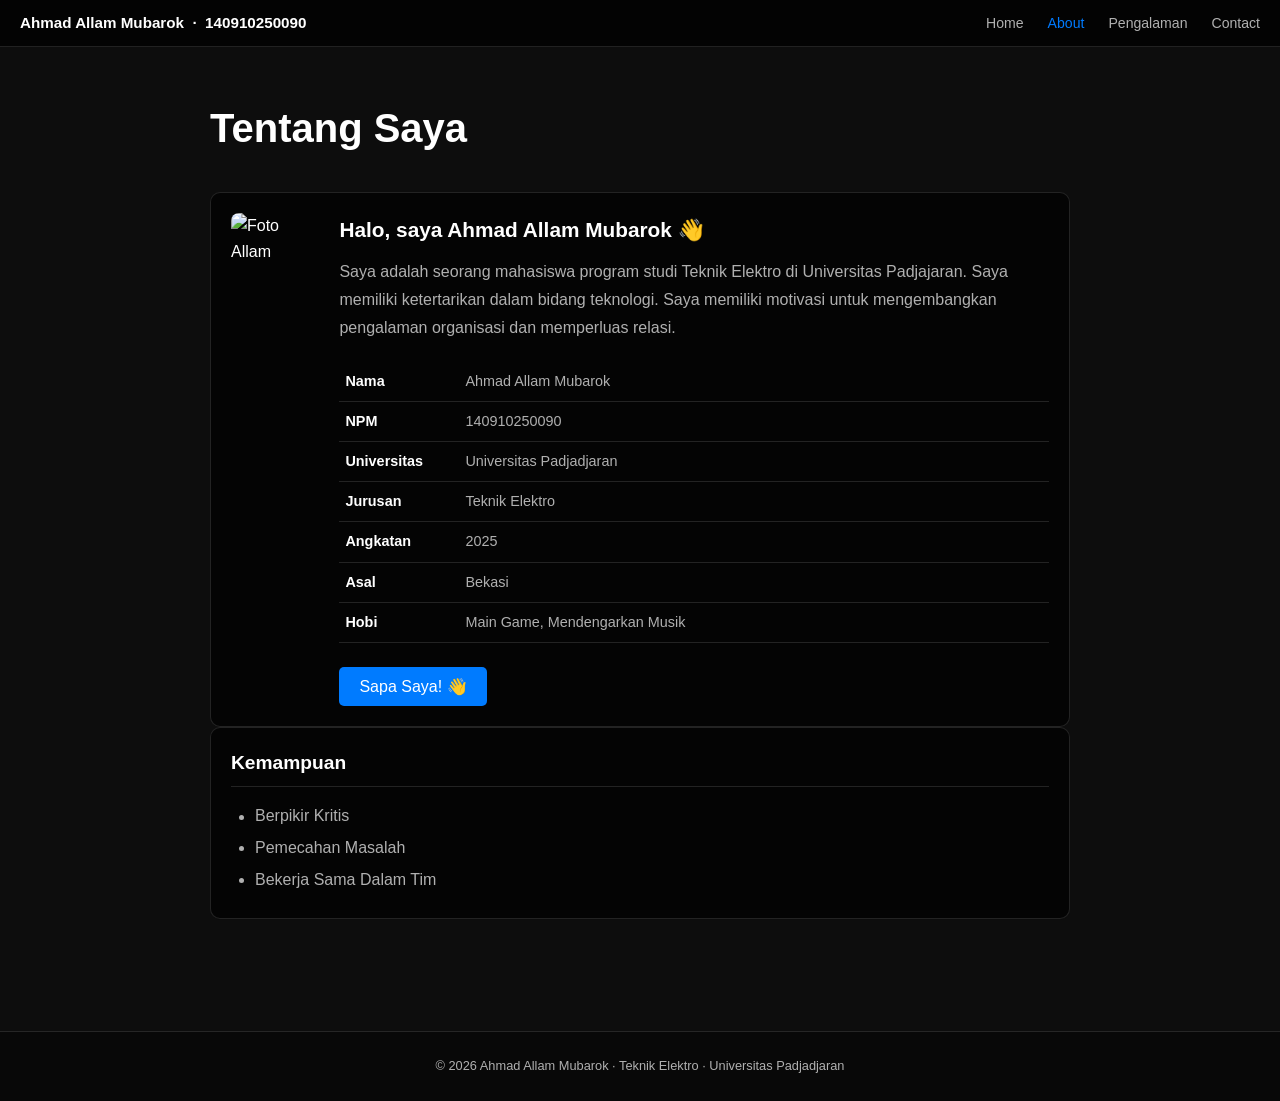
==== about.html @ 44aedadf "Add files via upload" ====
<!DOCTYPE html>
<html lang="id">
<head>
  <meta charset="UTF-8" />
  <meta name="viewport" content="width=device-width, initial-scale=1.0"/>
  <title>About - Ahmad Allam Mubarok</title>
  <link rel="stylesheet" href="style.css" />
</head>
<body>

  <nav>
    <div class="nav-brand">Ahmad Allam Mubarok &nbsp;·&nbsp; 140910250090</div>
    <ul class="nav-links">
      <li><a href="index.html">Home</a></li>
      <li><a href="about.html" class="active">About</a></li>
      <li><a href="pengalaman.html">Pengalaman</a></li>
      <li><a href="contact.html">Contact</a></li>
    </ul>
  </nav>

  <div class="page-wrapper">
    <div class="page-header">
      <h2 class="page-title">Tentang Saya</h2>
    </div>

    <div class="section-box">
      <div class="about-grid">
        <img src="Aset/foto.jpg.jpeg" class="foto-diri" alt="Foto Allam">

        <div class="about-detail">
          <h3>Halo, saya Ahmad Allam Mubarok 👋</h3>
          <p>
           Saya adalah seorang mahasiswa program studi Teknik Elektro di Universitas Padjajaran. Saya memiliki ketertarikan 
         dalam bidang teknologi. Saya memiliki motivasi untuk mengembangkan pengalaman organisasi dan memperluas relasi.
          </p>
          <table class="info-table">
            <tr>
              <td class="info-key">Nama</td>
              <td>Ahmad Allam Mubarok</td>
            </tr>
            <tr>
              <td class="info-key">NPM</td>
              <td>140910250090</td>
            </tr>
            <tr>
              <td class="info-key">Universitas</td>
              <td>Universitas Padjadjaran</td>
            </tr>
            <tr>
              <td class="info-key">Jurusan</td>
              <td>Teknik Elektro</td>
            </tr>
            <tr>
              <td class="info-key">Angkatan</td>
              <td>2025</td>
            </tr>
            <tr>
              <td class="info-key">Asal</td>
              <td>Bekasi</td>
            </tr>
            <tr>
              <td class="info-key">Hobi</td>
              <td>Main Game, Mendengarkan Musik</td>
            </tr>
          </table>

          <button onclick="sapaPengunjung()" class="btn-primary" style="margin-top:1.5rem;">
            Sapa Saya! 👋
          </button>
        </div>
      </div>
    </div>

    <div class="section-box">
      <h2>Kemampuan</h2>
      <ul>
        <li>Berpikir Kritis</li>
        <li>Pemecahan Masalah</li>
        <li>Bekerja Sama Dalam Tim</li>
      </ul>
    </div>
  </div>

  <footer>
    <p>© 2026 Ahmad Allam Mubarok · Teknik Elektro · Universitas Padjadjaran</p>
  </footer>

  <script src="script.js"></script>
</body>
</html>
---- style.css ----
/* =============================================
   PORTFOLIO - Ahmad Allam Mubarok
   style.css
   ============================================= */

/* ─── RESET ─── */
*, *::before, *::after {
  margin: 0;
  padding: 0;
  box-sizing: border-box;
}

:root {
  --bg: #0d0d0d;
  --surface: rgba(0, 0, 0, 0.65);
  --surface-solid: #1a1a1a;
  --border: rgba(255, 255, 255, 0.12);
  --text: #ffffff;
  --text-soft: #b0b0b0;
  --accent: #007bff;
  --accent-hover: #0056b3;
}

html {
  scroll-behavior: smooth;
}

body {
  background-color: var(--bg);
     background-image: url('Aset/bg.jpg.jpeg');
     background-size: cover;
     background-attachment: fixed;
     background-position: center;
  color: var(--text);
  font-family: Arial, Helvetica, sans-serif;
  font-size: 16px;
  line-height: 1.6;
  min-height: 100vh;
}

/* ─── NAVBAR ─── */
nav {
  position: fixed;
  top: 0;
  width: 100%;
  z-index: 100;
  display: flex;
  justify-content: space-between;
  align-items: center;
  padding: 10px 20px;
  background: rgba(0, 0, 0, 0.75);
  backdrop-filter: blur(8px);
  border-bottom: 1px solid var(--border);
}

.nav-brand {
  font-size: 0.95rem;
  font-weight: 600;
  color: var(--text);
}

.nav-links {
  list-style: none;
  display: flex;
  gap: 1.5rem;
}

.nav-links a {
  text-decoration: none;
  color: var(--text-soft);
  font-size: 0.88rem;
  transition: color 0.2s;
}

.nav-links a:hover,
.nav-links a.active {
  color: var(--accent);
}

/* ─── HERO ─── */
.hero {
  min-height: 100vh;
  display: flex;
  align-items: center;
  justify-content: center;
  text-align: center;
  padding: 6rem 2rem 3rem;
  background: rgba(0, 0, 0, 0.5);
}

.hero-label {
  font-size: 0.9rem;
  color: var(--text-soft);
  margin-bottom: 1rem;
}

.hero-title {
  font-size: clamp(2rem, 5vw, 3.5rem);
  font-weight: 700;
  line-height: 1.2;
  margin-bottom: 2rem;
}

.hero-title span {
  color: var(--accent);
}

/* ─── PREVIEW SECTION (index) ─── */
.preview-section {
  padding: 3rem 20px 4rem;
  display: flex;
  flex-direction: column;
  gap: 1.5rem;
  max-width: 900px;
  margin: 0 auto;
}

.about-preview-grid {
  display: flex;
  gap: 1.5rem;
  align-items: flex-start;
}

/* ─── SECTION BOX ─── */
.section-box {
  background: var(--surface);
  border: 1px solid var(--border);
  border-radius: 10px;
  padding: 20px;
  backdrop-filter: blur(6px);
}

.section-box h2 {
  font-size: 1.2rem;
  font-weight: 700;
  margin-bottom: 1rem;
  padding-bottom: 0.5rem;
  border-bottom: 1px solid var(--border);
}

.section-box ul {
  list-style: disc;
  padding-left: 1.5rem;
}

.section-box ul li {
  margin-bottom: 6px;
  color: var(--text-soft);
}

.section-box p {
  color: var(--text-soft);
  margin-bottom: 0.5rem;
  line-height: 1.7;
}

/* ─── FOTO ─── */
.foto-placeholder {
  width: 120px;
  height: 160px;
  min-width: 120px;
  background: rgba(255,255,255,0.08);
  border: 2px dashed var(--border);
  border-radius: 8px;
  display: flex;
  flex-direction: column;
  align-items: center;
  justify-content: center;
  font-size: 0.8rem;
  color: var(--text-soft);
  text-align: center;
  padding: 0.5rem;
}

.foto-placeholder.large {
  width: 180px;
  height: 240px;
  min-width: 180px;
}

/* Ini styling untuk kalau sudah pakai foto asli */
.foto-diri {
  width: 180px;
  height: 240px;
  object-fit: cover;
  border-radius: 8px;
}

/* ─── PAGE WRAPPER ─── */
.page-wrapper {
  max-width: 900px;
  margin: 0 auto;
  padding: 6rem 20px 4rem;
}

.page-header {
  margin-bottom: 2rem;
}

.page-title {
  font-size: clamp(1.8rem, 4vw, 2.5rem);
  font-weight: 700;
}

/* ─── ABOUT PAGE ─── */
.about-grid {
  display: flex;
  gap: 2rem;
  align-items: flex-start;
}

.about-detail h3 {
  font-size: 1.3rem;
  margin-bottom: 0.75rem;
}

.about-detail p {
  color: var(--text-soft);
  margin-bottom: 1.25rem;
  line-height: 1.75;
}

.info-table {
  width: 100%;
  border-collapse: collapse;
  margin-top: 0.5rem;
}

.info-table tr {
  border-bottom: 1px solid var(--border);
}

.info-table td {
  padding: 8px 6px;
  font-size: 0.9rem;
  color: var(--text-soft);
}

.info-key {
  font-weight: 600;
  color: var(--text) !important;
  width: 120px;
  white-space: nowrap;
}

/* ─── PENGALAMAN ─── */
.btn-kembali {
  display: inline-block;
  color: var(--accent);
  text-decoration: none;
  font-size: 0.88rem;
  margin-bottom: 1.5rem;
  transition: color 0.2s;
}

.btn-kembali:hover {
  color: var(--accent-hover);
}

.exp-item {
  margin-bottom: 2rem;
  padding-bottom: 2rem;
  border-bottom: 1px solid var(--border);
}

.exp-item:last-child {
  border-bottom: none;
  margin-bottom: 0;
  padding-bottom: 0;
}

.exp-head {
  display: flex;
  justify-content: space-between;
  align-items: flex-start;
  gap: 1rem;
  margin-bottom: 0.5rem;
}

.exp-head h3 {
  font-size: 1rem;
  font-weight: 700;
  margin-bottom: 0.2rem;
}

.exp-role {
  font-style: italic;
  color: var(--text-soft);
  font-size: 0.88rem;
}

.exp-date {
  font-size: 0.82rem;
  color: var(--text-soft);
  white-space: nowrap;
  flex-shrink: 0;
}

.exp-item p {
  font-size: 0.88rem;
  color: var(--text-soft);
  margin-bottom: 0.5rem;
}

.exp-item ul {
  list-style: disc;
  padding-left: 1.5rem;
}

.exp-item ul li {
  font-size: 0.88rem;
  color: var(--text-soft);
  margin-bottom: 6px;
  line-height: 1.5;
}

/* ─── CONTACT ─── */
.contact-layout {
  display: grid;
  grid-template-columns: 1fr 1fr;
  gap: 1.5rem;
}

.contact-links {
  display: flex;
  flex-direction: column;
  gap: 0.75rem;
}

.contact-card {
  display: flex;
  align-items: center;
  gap: 1rem;
  text-decoration: none;
  color: var(--text);
  background: rgba(255,255,255,0.05);
  border: 1px solid var(--border);
  border-radius: 8px;
  padding: 0.9rem 1.1rem;
  transition: border-color 0.2s, background 0.2s;
}

.contact-card:hover {
  border-color: var(--accent);
  background: rgba(0, 123, 255, 0.08);
}

.contact-icon {
  font-size: 1.3rem;
  flex-shrink: 0;
}

.contact-card small {
  display: block;
  font-size: 0.7rem;
  color: var(--text-soft);
  text-transform: uppercase;
  letter-spacing: 0.06em;
  margin-bottom: 0.15rem;
}

.contact-card strong {
  font-size: 0.88rem;
}

/* ─── FORM ─── */
.form-group {
  margin-bottom: 1rem;
}

.form-group label {
  display: block;
  font-size: 0.82rem;
  font-weight: 600;
  color: var(--text-soft);
  margin-bottom: 0.4rem;
  text-transform: uppercase;
  letter-spacing: 0.05em;
}

.form-group input,
.form-group textarea {
  width: 100%;
  padding: 0.7rem 1rem;
  border: 1px solid var(--border);
  border-radius: 5px;
  background: rgba(255,255,255,0.05);
  color: var(--text);
  font-family: Arial, sans-serif;
  font-size: 0.9rem;
  resize: vertical;
  transition: border-color 0.2s;
}

.form-group input:focus,
.form-group textarea:focus {
  outline: none;
  border-color: var(--accent);
}

/* ─── BUTTONS ─── */
button,
.btn-primary {
  background-color: var(--accent);
  color: white;
  border: none;
  padding: 10px 20px;
  font-size: 16px;
  border-radius: 5px;
  cursor: pointer;
  text-decoration: none;
  display: inline-block;
  transition: background-color 0.2s;
  font-family: Arial, sans-serif;
}

button:hover,
.btn-primary:hover {
  background-color: var(--accent-hover);
}

/* ─── FOOTER ─── */
footer {
  border-top: 1px solid var(--border);
  padding: 1.5rem 20px;
  text-align: center;
  font-size: 0.8rem;
  color: var(--text-soft);
  background: rgba(0,0,0,0.4);
  margin-top: 3rem;
}

/* ─── RESPONSIVE ─── */
@media (max-width: 768px) {
  nav {
    flex-direction: column;
    gap: 0.5rem;
    padding: 0.75rem 1rem;
  }
  .nav-links {
    gap: 1rem;
  }
  .hero {
    padding: 8rem 1.5rem 3rem;
  }
  .about-preview-grid,
  .about-grid {
    flex-direction: column;
  }
  .foto-placeholder,
  .foto-placeholder.large,
  .foto-diri {
    width: 100%;
    height: 200px;
    min-width: unset;
  }
  .contact-layout {
    grid-template-columns: 1fr;
  }
  .exp-head {
    flex-direction: column;
  }
}
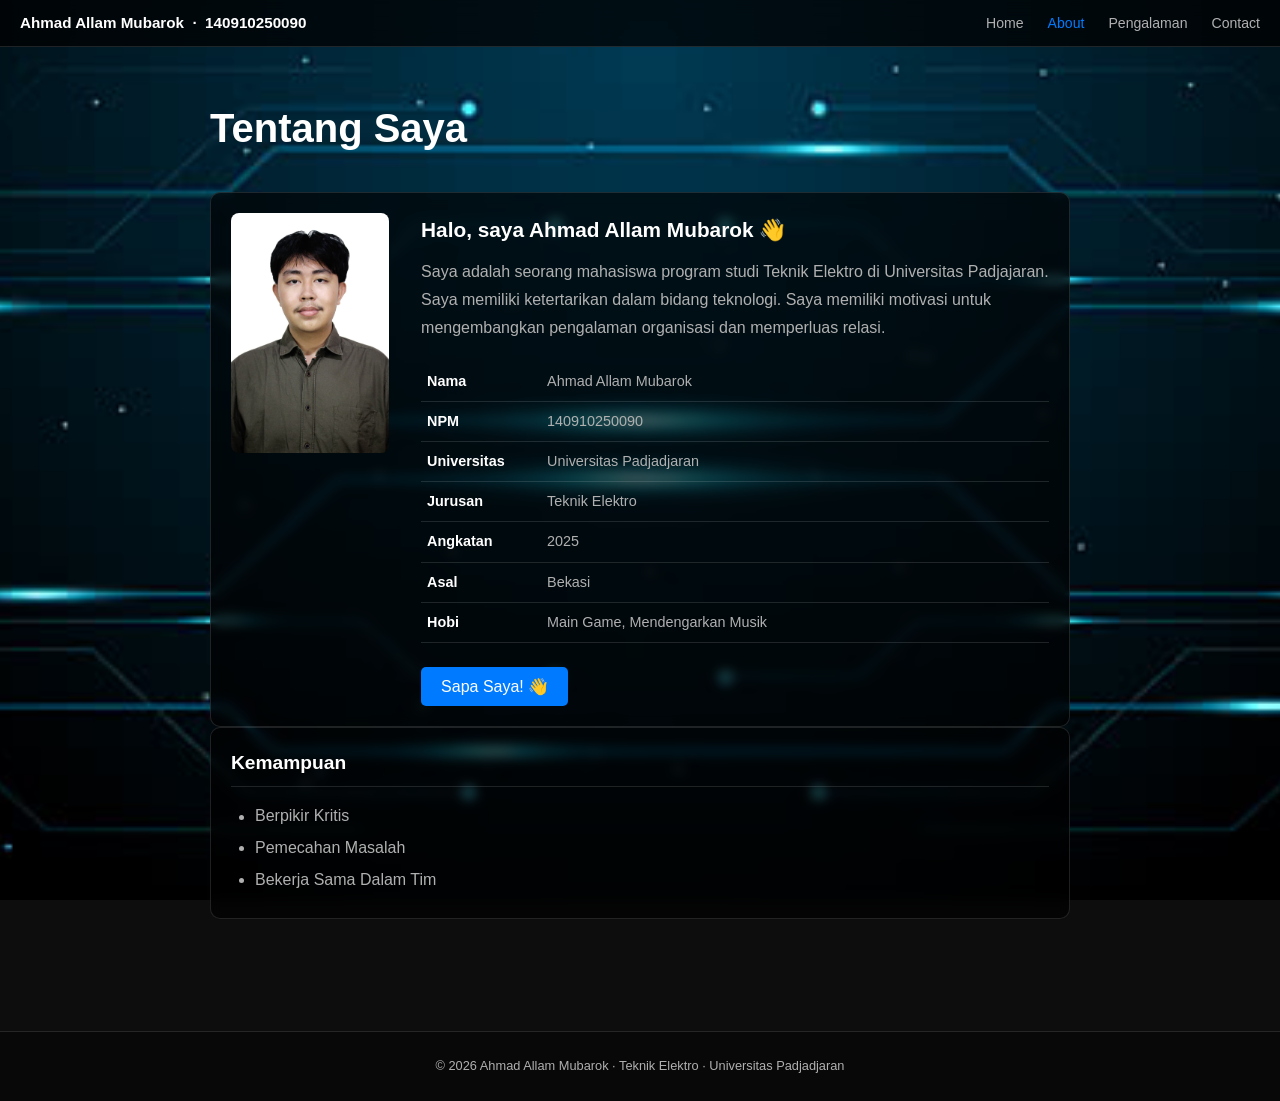
==== commit 71980247: "Add files via upload" ====
--- a/about.html
+++ b/about.html
@@ -25,7 +25,7 @@
 
     <div class="section-box">
       <div class="about-grid">
-        <img src="Aset/foto.jpg.jpeg" class="foto-diri" alt="Foto Allam">
+        <img src="foto.jpg.jpeg" class="foto-diri" alt="Foto Allam">
 
         <div class="about-detail">
           <h3>Halo, saya Ahmad Allam Mubarok 👋</h3>
--- a/style.css
+++ b/style.css
@@ -27,7 +27,7 @@
 
 body {
   background-color: var(--bg);
-     background-image: url('Aset/bg.jpg.jpeg');
+     background-image: url('bg.jpg.jpeg');
      background-size: cover;
      background-attachment: fixed;
      background-position: center;
